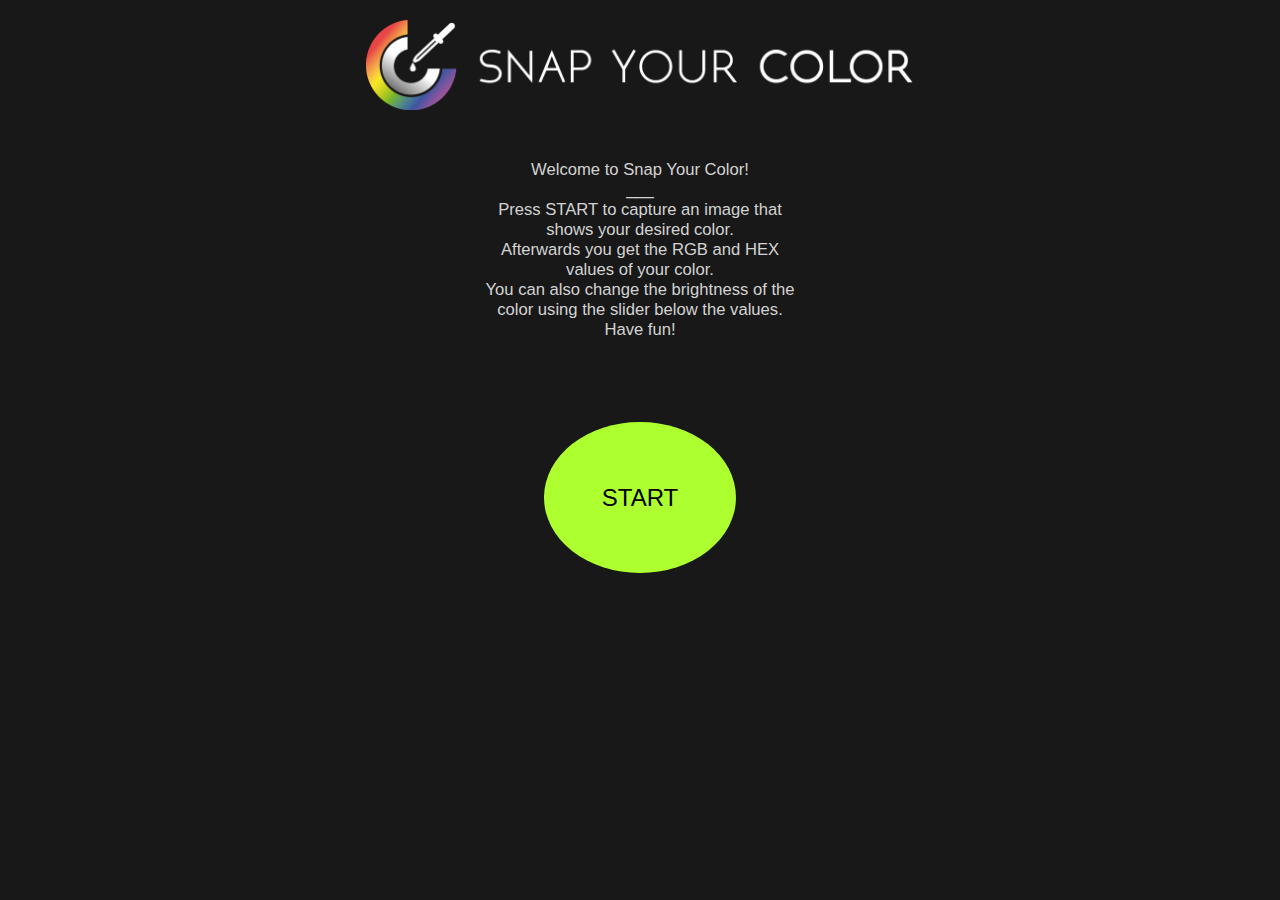
==== SnapYourColor/index.html @ 2b7ef6ba "meta test" ====
<!DOCTYPE html>
<html>
<head>
	<meta name="viewport" content="width=device-width, initial-scale=1, user-scalable=no"/>
	<link rel="stylesheet" type="text/css" href="style.css" media="screen">
	<link rel="stylesheet" type="text/css" href="style_mobile.css" media="only screen and (max-width: 480px)">
	<script type="text/javascript" src="https://ajax.googleapis.com/ajax/libs/jquery/3.2.1/jquery.min.js"></script>
	<script type="text/javascript" src="script.js"></script>
	<title>Snap Your Color</title>
</head>
<body>

	<!-- start view and result view -->
	<div id="content">

		<div id="banner">
			<a href="./index.html"><img id="logo" src="./logo.png"></a>
		</div>

		<div id="startView">
			<div id="startViewContent">
				<div id="introduction">
				Welcome to Snap Your Color! </br> ___</br>
				Press START to capture an image that shows your desired color. </br>
				Afterwards you get the RGB and HEX values of your color. </br>
				You can also change the brightness of the color using the slider below the values. </br>
				Have fun!
				</div>
				<div id="startButton" onclick="showCameraView()">
					<div id="startButtonText">START</div>
				</div>	
			</div>						
		</div>

		<div id="resultView">
			<div id="resultViewContent">
				<div id="resultColor"></div>
				<div id="resultColorStore">255_255_0</div>
				<div id="resultColorValues" class="text-input">
					    <label for="rgb" id="rgbLabel"><span class="label">RGB</span></label>
					    <input type="text" id="rgbOutput" name="rgb" placeholder="255 255 255">

					    <label for="hex" id="hexLabel"><span class="label">HEX</span></label>
					    <input type="text" id="hexOutput" name="hex" placeholder="#000000">
				</div>
				<div id="brightnessSlider">
					<input id="slider" type="range" min="1" max="1000" value="500">
				</div>
			</div>			
		</div>

		<!-- show some sensor infos -->
		<div id="infoBox">
			<div id="ambient_light" class="infoItem">Ambient-Light:</div>
			<div id="accelerotmeter" class="infoItem">Accelerometer:</div>
		</div>	

		<!-- loading view -->
		<div id="loadingView">
			
		</div>

		<!-- view to show the camera view and capture images in fullscreen-->
		<div id="cameraView">

			<video id="video" autoplay></video>
			<canvas id="canvas"></canvas>
			
			<div id="captureImageButton" onclick="captureImage()">
				<div id="captureImageButtonText">That's my color!</div>
			</div>

		</div>		

	</div>	

</body>
</html>
---- SnapYourColor/style.css ----
:root {
	--banner: #181818;
	--headline: #F24738;
  	--background: #181818;
  	--infoBox: #851934;
  	--detail1: #03A694;
  	--detail2: #F24738;
  	--text: black;
  	--button: #ADFF2F;

  	--startViewDisplay: block;
  	--resultViewDisplay: none;
  	--cameraViewDisplay: none;
  	--infoBoxDisplay: none;
}

* {
	margin: 0px;
	padding: 0px;
}

body {
	background: var(--background);
	width: 100%;
	height: 100%;
}

#content {
	position: absolute;
	margin: auto;
	width: 100%;
	height: 100%;
}

#banner {
	width: 100%;
	height: 10%;

	min-height: 50px;

	margin-top: 20px;
	background: var(--banner);
}

#logo {
	display: block;
	position: relative;

	height: 100%;
	margin: auto;
	padding-top: 0px;
}

/* --------------- START VIEW ----------------------*/
#startView {
	display: var(--startViewDisplay);
	position: relative;

	width: 100%;
	height: 80%;
}

#startViewContent {
	display: block;
	position: relative;

	width: 50%;
	height: 70%;

	min-height: 400px;
	min-width: 400px;

	margin: auto;

	margin-top: 50px;

}

#introduction {
	display: block;
	position: relative;

	width: 50%;
	height: 50%;

	margin: auto;

	color: lightgrey;
	font-family: Arial, sens-serif;
	font-size: 1.3vw;
	text-align: center;
}

#startButton {
	display: table;
	position: relative;

	width: 30%;
	height: 30%;

	margin: auto;
	top: 10px;
	background: var(--button);

	border-radius: 50%;
	cursor: pointer;
}

#startButtonText {
	position: relative;
	display: table-cell;

	vertical-align: middle;

	width: 50px;
	height: 20px;

	color: var(--text);
	font-family: Arial, sens-serif;
	font-size: 1.5em;
	text-align: center;
}

/* --------------- RESULT VIEW ----------------------*/

#resultView {
	display: var(--resultViewDisplay);
	position: relative;

	width: 100%;
	height: 80%;
}

#resultViewContent {
	display: block;
	position: relative;

	width: 40%;
	height: 70%;

	min-height: 400px;
	min-width: 400px;

	margin: auto;

	margin-top: 50px;
}

#resultColor {
	display: block;
	position: relative;

	width: 50%;
	height: 50%;

	margin: auto;
	background: var(--detail1);

	border-radius: 20%;
}

#resultColorStore {
	display: none;
}

#resultColorValues {
	display: block;
	position: relative;

	width: 50%;
	height: 35%;

	margin: auto;
	top: 20px;

	border: 1px solid var(--background);
}
	
input[type="text"] {
	display: block;
	position: relative;
	
	width: 50%;
	height: 30%;

	margin-top: 10px;

	border: 0px solid lightgray;
	border-radius: 0px 3px 3px 0px;
	padding-left: 24%;
}

label {
	position: relative;
	display: table;
	float: left;

	width: 25%;
	height: 30%;

	margin-top: 10px;

	border-radius: 3px 0 0 3px;

	line-height: 100%;
	color: white;
	font-size: 1.3em;
	text-align: center;

	background: var(--detail1);
}

.label {
	display: table-cell;
	vertical-align: middle;
}

#rgbLabel {	
	
}

#hexLabel {

}

#brightnessSlider {
	display: block;
	position: relative;

	width: 50%;
	height: 20%;
	margin: auto;
}

#slider {
	/*-webkit-appearance: none;
    appearance: none;*/

    width: 100%;

    background: var(--background);
    outline: none; 
}


/* --------------- CAMERA VIEW ----------------------*/
#cameraView {
	display: var(--cameraViewDisplay);
	position: relative;
	z-index: 998;

	width: 100%;
	height: 70%;

	top: 20px;

	background: var(--background)
}

#captureImageButton {
	z-index: 999;
	display: table;
	position: relative;

	width: 10%;
	height: 10%;
	min-width: 100px;

	margin: auto;
	top: -15%;

	border-radius: 5%;
	background: var(--button);
	cursor: pointer;
}

#captureImageButtonText {
	position: relative;
	display: table-cell;

	width: 200px;
	height: 20px;

	vertical-align: middle;

	color: var(--text);
	font-family: Helvetica, sens-serif;
	font-size: 1.5em;
	text-align: center;
}

#infoBox {
	display: var(--infoBoxDisplay);
	width: 700px;
	height: auto;

	margin: auto;
	margin-top: 10px;
}


#ambient_light {

}

.infoItem {
	width: 700px;
	height: auto;

	margin-top: 10px;
	padding-left: 5px;
	padding-top: 5px;	

	color: var(--text);
	font-family: Helvetica, sens-serif;
	font-size: 1.5em;

	background: var(--infoBox);
}

#video {
	display: block;
	margin: auto;
	height: 100%;
}

#canvas {
	display: none;
	z-index: 1000;
	position: absolute;
	margin: auto;
}

/* --------------- LOADING VIEW ----------------------*/
#loadingView {
	display: none;
	position: relative;

	width: 100%;
	height: 80%;
}
---- SnapYourColor/style_mobile.css ----
:root {
	--banner: #181818;
	--headline: #F24738;
  	--background: #181818;
  	--infoBox: #851934;
  	--detail1: #03A694;
  	--detail2: #F24738;
  	--text: black;
  	--button: #ADFF2F;

  	--startViewDisplay: block;
  	--resultViewDisplay: none;
  	--cameraViewDisplay: none;
  	--infoBoxDisplay: none;
}

* {
	margin: 0px;
	padding: 0px;
}

body {
	background: var(--background);
	width: 100%;
	height: 100%;
}

#content {
	position: absolute;
	margin: auto;
	width: 100%;
	height: 100%;
}

#banner {
	width: 100%;
	height: 10%;

	min-height: 50px;

	margin-top: 20px;
	background: var(--banner);
}

#logo {
	display: block;
	position: relative;

	width: 100%;

	margin: auto;
	padding-top: 0px;
}

/* --------------- START VIEW ----------------------*/
#startView {
	display: var(--startViewDisplay);
	position: relative;

	width: 100%;
	height: 80%;
}

#startViewContent {
	display: block;
	position: relative;

	width: 90%;
	height: 80%;

	min-height: 400px;
	min-width: 400px;

	margin: auto;
	margin-top: 50px;
}

#introduction {
	display: block;
	position: relative;

	width: 100%;
	height: 60%;

	margin: auto;

	color: lightgrey;
	font-family: Arial, sens-serif;
	font-size: 2vw;
	text-align: center;
}

#startButton {
	display: table;
	position: relative;

	width: 50%;
	height: 40%;

	margin: auto;
	bottom: 10px;
	background: var(--button);

	border-radius: 50%;
	cursor: pointer;
}

#startButtonText {
	position: relative;
	display: table-cell;

	vertical-align: middle;

	width: 50px;
	height: 20px;

	color: var(--text);
	font-family: Arial, sens-serif;
	font-size: 1.5em;
	text-align: center;
}

/* --------------- RESULT VIEW ----------------------*/

#resultView {
	display: var(--resultViewDisplay);
	position: relative;

	width: 100%;
	height: 80%;
}

#resultViewContent {
	display: block;
	position: relative;

	width: 90%;
	height: 100%;

	min-height: 400px;
	min-width: 400px;

	margin: auto;

	margin-top: 50px;
}

#resultColor {
	display: block;
	position: relative;

	width: 75%;
	height: 50%;

	margin: auto;
	background: var(--detail1);

	border-radius: 20%;
}

#resultColorStore {
	display: none;
}

#resultColorValues {
	display: block;
	position: relative;

	width: 75%;
	height: 35%;

	margin: auto;
	top: 20px;

	border: 1px solid var(--background);
}
	
input[type="text"] {
	display: block;
	position: relative;
	
	width: 50%;
	height: 30%;

	margin-top: 10px;

	border: 0px solid lightgray;
	border-radius: 0px 3px 3px 0px;
	padding-left: 24%;
}

label {
	position: relative;
	display: table;
	float: left;

	width: 25%;
	height: 30%;

	margin-top: 10px;

	border-radius: 3px 0 0 3px;

	line-height: 100%;
	color: white;
	font-size: 1.3em;
	text-align: center;

	background: var(--detail1);
}

.label {
	display: table-cell;
	vertical-align: middle;
}

#brightnessSlider {
	display: block;
	position: relative;

	width: 75%;
	height: 20%;
	margin: auto;
}

#slider {
	-webkit-appearance: none;
    appearance: none;

    width: 100%;

    background: var(--background);
    outline: none; 
    border: 0px;
}


/* --------------- CAMERA VIEW ----------------------*/
#cameraView {
	display: var(--cameraViewDisplay);
	position: relative;
	z-index: 998;

	width: 100%;
	height: 80%;

	top: 20px;

	background: var(--background)
}

#captureImageButton {
	z-index: 999;
	display: table;
	position: relative;

	width: 80%;
	height: 10%;
	min-width: 100px;

	margin: auto;
	top: -15%;

	border-radius: 5%;
	background: var(--button);
	cursor: pointer;
}

#captureImageButtonText {
	position: relative;
	display: table-cell;

	width: 200px;
	height: 20px;

	vertical-align: middle;

	color: var(--text);
	font-family: Helvetica, sens-serif;
	font-size: 1.5em;
	text-align: center;
}

#infoBox {
	display: var(--infoBoxDisplay);
	width: 700px;
	height: auto;

	margin: auto;
	margin-top: 10px;
}


#ambient_light {

}

.infoItem {
	width: 700px;
	height: auto;

	margin-top: 10px;
	padding-left: 5px;
	padding-top: 5px;	

	color: var(--text);
	font-family: Helvetica, sens-serif;
	font-size: 1.5em;

	background: var(--infoBox);
}

#video {
	display: block;
	margin: auto;
	height: 100%;
}

#canvas {
	display: none;
	z-index: 1000;
	position: absolute;
	margin: auto;
}

/* --------------- LOADING VIEW ----------------------*/
#loadingView {
	display: none;
	position: relative;

	width: 100%;
	height: 80%;
}
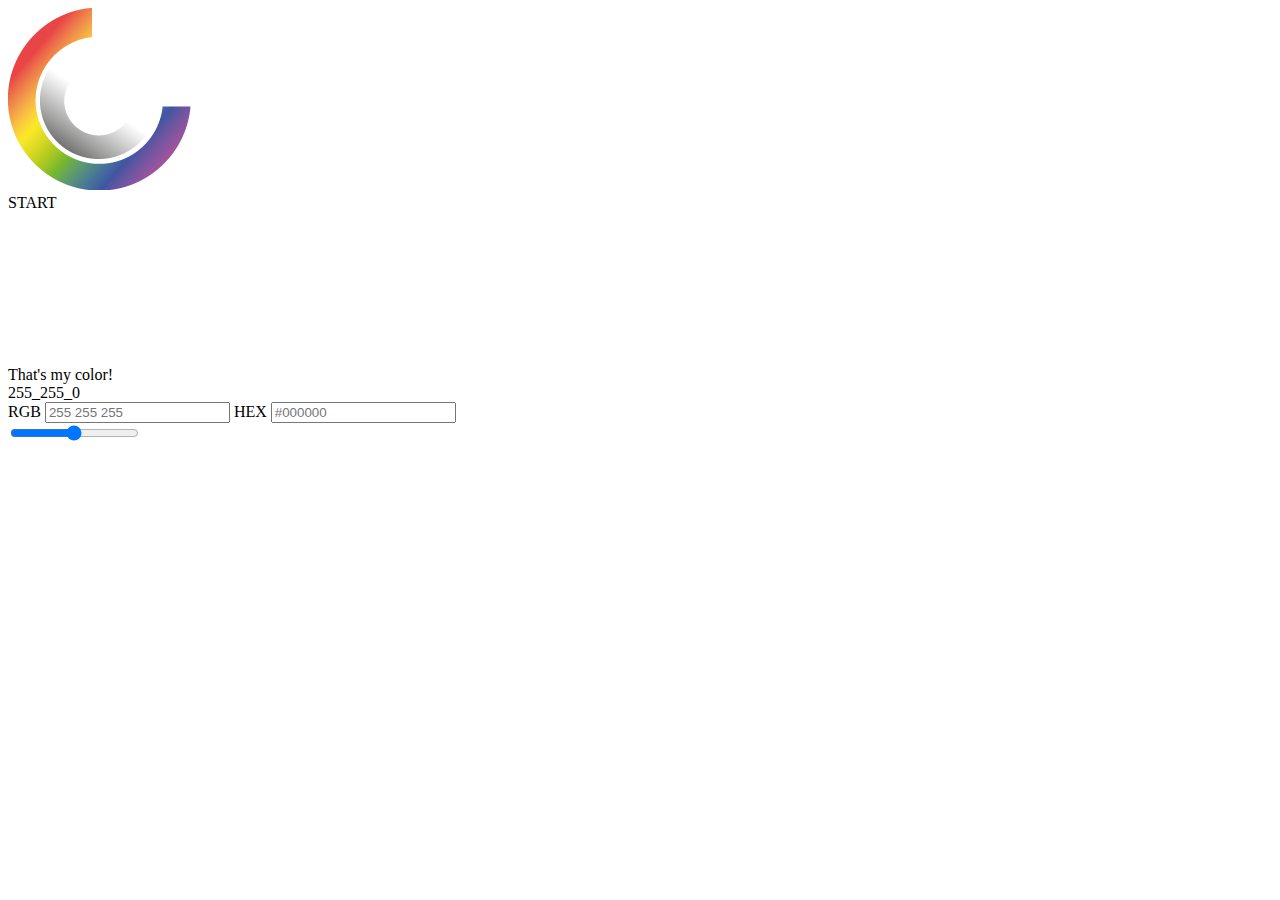
==== commit 0525f09b: "changed button style and added wurfl for mobile device detection" ====
--- a/SnapYourColor/index.html
+++ b/SnapYourColor/index.html
@@ -1,78 +1,60 @@
 <!DOCTYPE html>
 <html>
-<head>
-	<meta name="viewport" content="width=device-width, initial-scale=1, user-scalable=no"/>
-	<link rel="stylesheet" type="text/css" href="style.css" media="screen">
-	<link rel="stylesheet" type="text/css" href="style_mobile.css" media="only screen and (max-width: 480px)">
-	<script type="text/javascript" src="https://ajax.googleapis.com/ajax/libs/jquery/3.2.1/jquery.min.js"></script>
-	<script type="text/javascript" src="script.js"></script>
-	<title>Snap Your Color</title>
-</head>
-<body>
+	<head>
+		<meta name="viewport" content="width=device-width, initial-scale=1, maximum-scale=1, minimum-scale=1, user-scalable=no"/>
+		<script type="text/javascript" src="https://ajax.googleapis.com/ajax/libs/jquery/3.2.1/jquery.min.js"></script>
+		<script type="text/javascript" src="//wurfl.io/wurfl.js"></script>
+		<script type="text/javascript" src="script.js"></script>
+		<title>Snap Your Color</title>
+	</head>
 
-	<!-- start view and result view -->
-	<div id="content">
+	<body onload="chooseStylesheet();">
+		<div id="content">
 
-		<div id="banner">
-			<a href="./index.html"><img id="logo" src="./logo.png"></a>
-		</div>
-
-		<div id="startView">
-			<div id="startViewContent">
-				<div id="introduction">
-				Welcome to Snap Your Color! </br> ___</br>
-				Press START to capture an image that shows your desired color. </br>
-				Afterwards you get the RGB and HEX values of your color. </br>
-				You can also change the brightness of the color using the slider below the values. </br>
-				Have fun!
-				</div>
-				<div id="startButton" onclick="showCameraView()">
-					<div id="startButtonText">START</div>
-				</div>	
-			</div>						
-		</div>
-
-		<div id="resultView">
-			<div id="resultViewContent">
-				<div id="resultColor"></div>
-				<div id="resultColorStore">255_255_0</div>
-				<div id="resultColorValues" class="text-input">
-					    <label for="rgb" id="rgbLabel"><span class="label">RGB</span></label>
-					    <input type="text" id="rgbOutput" name="rgb" placeholder="255 255 255">
-
-					    <label for="hex" id="hexLabel"><span class="label">HEX</span></label>
-					    <input type="text" id="hexOutput" name="hex" placeholder="#000000">
-				</div>
-				<div id="brightnessSlider">
-					<input id="slider" type="range" min="1" max="1000" value="500">
-				</div>
-			</div>			
-		</div>
-
-		<!-- show some sensor infos -->
-		<div id="infoBox">
-			<div id="ambient_light" class="infoItem">Ambient-Light:</div>
-			<div id="accelerotmeter" class="infoItem">Accelerometer:</div>
-		</div>	
-
-		<!-- loading view -->
-		<div id="loadingView">
-			
-		</div>
-
-		<!-- view to show the camera view and capture images in fullscreen-->
-		<div id="cameraView">
-
-			<video id="video" autoplay></video>
-			<canvas id="canvas"></canvas>
-			
-			<div id="captureImageButton" onclick="captureImage()">
-				<div id="captureImageButtonText">That's my color!</div>
+			<div id="banner">
+				<a href="./index.html"><img id="logo" src="./logo.png"></a>
 			</div>
 
-		</div>		
+			<!-- first view -->
+			<div id="startView">
+				<div id="startViewContent">
+					<div id="introduction">
+					
+					</div>
+					<div id="startButton" onclick="showCameraView()">
+						<div id="startButtonText">START</div>
+					</div>	
+				</div>						
+			</div>
 
-	</div>	
+			<!-- view to show the camera view and capture images in fullscreen-->
+			<div id="cameraView">
+				<video id="video" autoplay></video>
+				<canvas id="canvas"></canvas>
+				
+				<div id="captureImageButton" onclick="captureImage()">
+					<div id="captureImageButtonText">That's my color!</div>
+				</div>
+			</div>	
 
-</body>
+			<!-- result view -->
+			<div id="resultView">
+				<div id="resultViewContent">
+					<div id="resultColor"></div>
+					<div id="resultColorStore">255_255_0</div>
+					<div id="resultColorValues" class="text-input">
+						    <label for="rgb" id="rgbLabel"><span class="label">RGB</span></label>
+						    <input type="text" id="rgbOutput" name="rgb" placeholder="255 255 255">
+
+						    <label for="hex" id="hexLabel"><span class="label">HEX</span></label>
+						    <input type="text" id="hexOutput" name="hex" placeholder="#000000">
+					</div>
+					<div id="brightnessSlider">
+						<input id="slider" type="range" min="1" max="1000" value="500">
+					</div>
+				</div>			
+			</div>	
+
+		</div>
+	</body>
 </html>
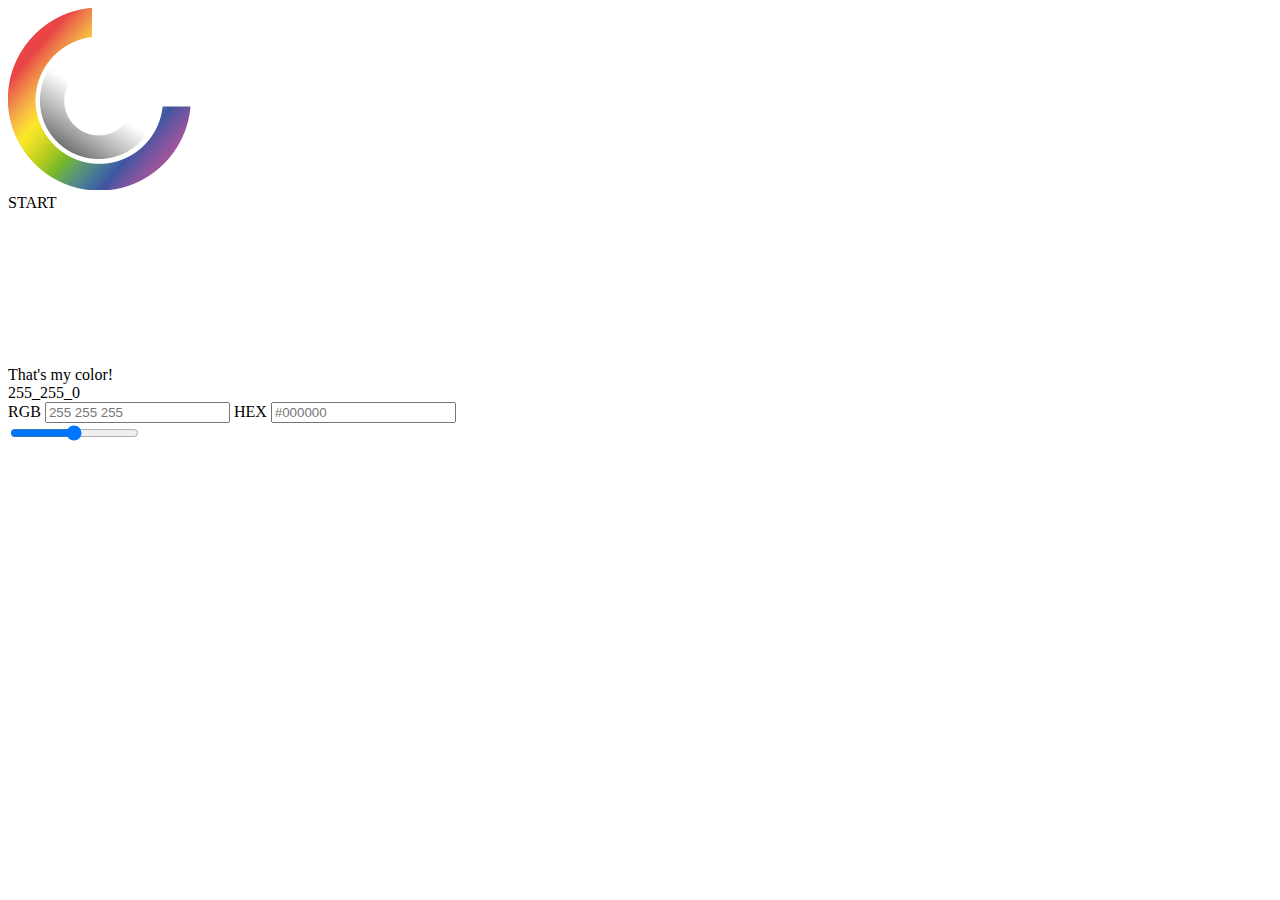
==== commit 93754f05: "style fixes" ====
--- a/SnapYourColor/index.html
+++ b/SnapYourColor/index.html
@@ -1,14 +1,14 @@
 <!DOCTYPE html>
 <html>
 	<head>
-		<meta name="viewport" content="width=device-width, initial-scale=1, maximum-scale=1, minimum-scale=1, user-scalable=no"/>
-		<script type="text/javascript" src="https://ajax.googleapis.com/ajax/libs/jquery/3.2.1/jquery.min.js"></script>
-		<script type="text/javascript" src="//wurfl.io/wurfl.js"></script>
+		<meta name="viewport" content="width=device-width, initial-scale=1, maximum-scale=1, minimum-scale=1, user-scalable=no" />
+		<script src="https://ajax.googleapis.com/ajax/libs/jquery/3.3.1/jquery.min.js"></script>
+		<script type="text/javascript" src="http://wurfl.io/wurfl.js"></script>
 		<script type="text/javascript" src="script.js"></script>
 		<title>Snap Your Color</title>
 	</head>
 
-	<body onload="chooseStylesheet();">
+	<body onload="chooseStylesheet()">
 		<div id="content">
 
 			<div id="banner">
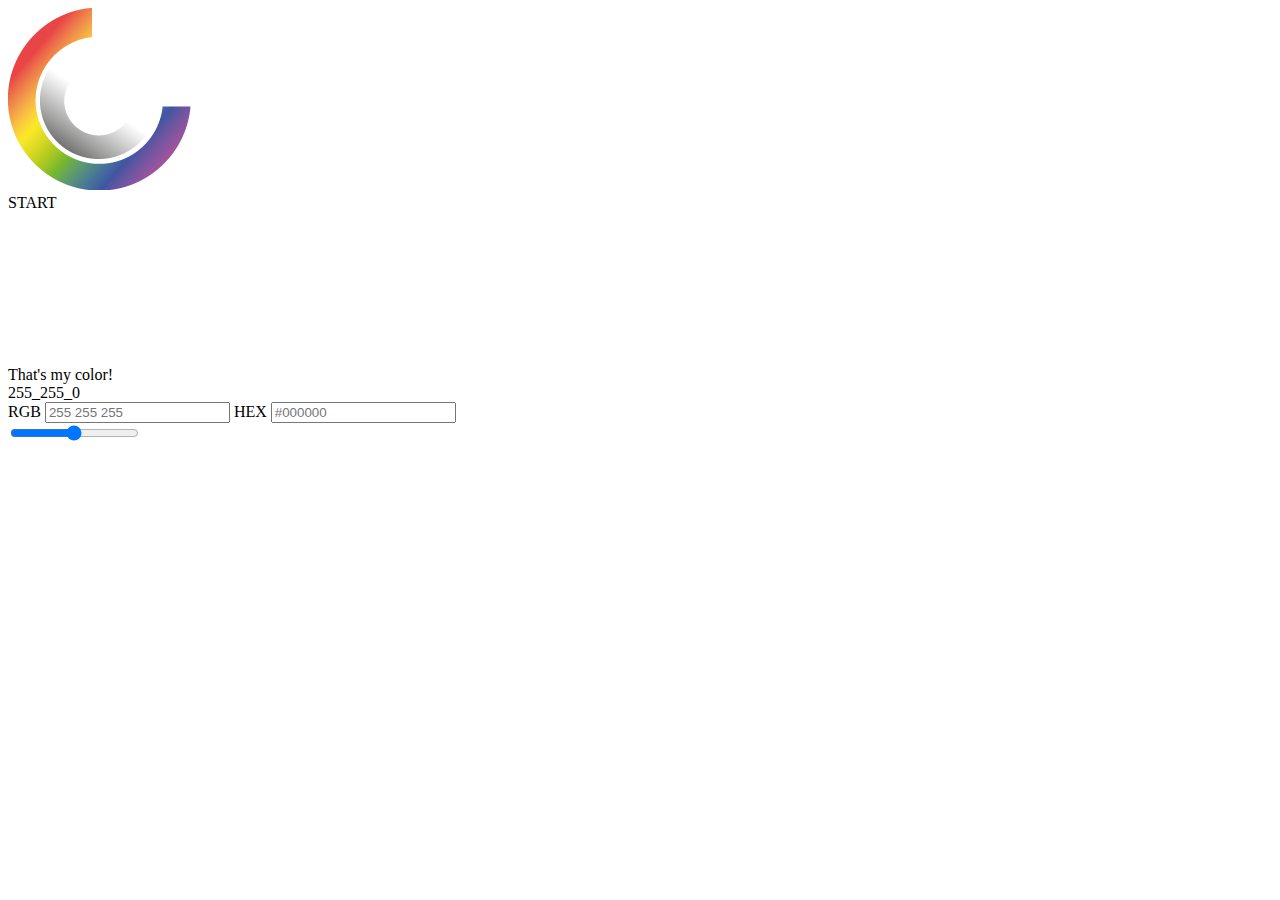
==== commit 31b2829d: "changed wurfl import" ====
--- a/SnapYourColor/index.html
+++ b/SnapYourColor/index.html
@@ -2,8 +2,7 @@
 <html>
 	<head>
 		<meta name="viewport" content="width=device-width, initial-scale=1, maximum-scale=1, minimum-scale=1, user-scalable=no" />
-		<script src="https://ajax.googleapis.com/ajax/libs/jquery/3.3.1/jquery.min.js"></script>
-		<script type="text/javascript" src="http://wurfl.io/wurfl.js"></script>
+		<script type="text/javascript" src="https://ajax.googleapis.com/ajax/libs/jquery/3.3.1/jquery.min.js"></script>
 		<script type="text/javascript" src="script.js"></script>
 		<title>Snap Your Color</title>
 	</head>
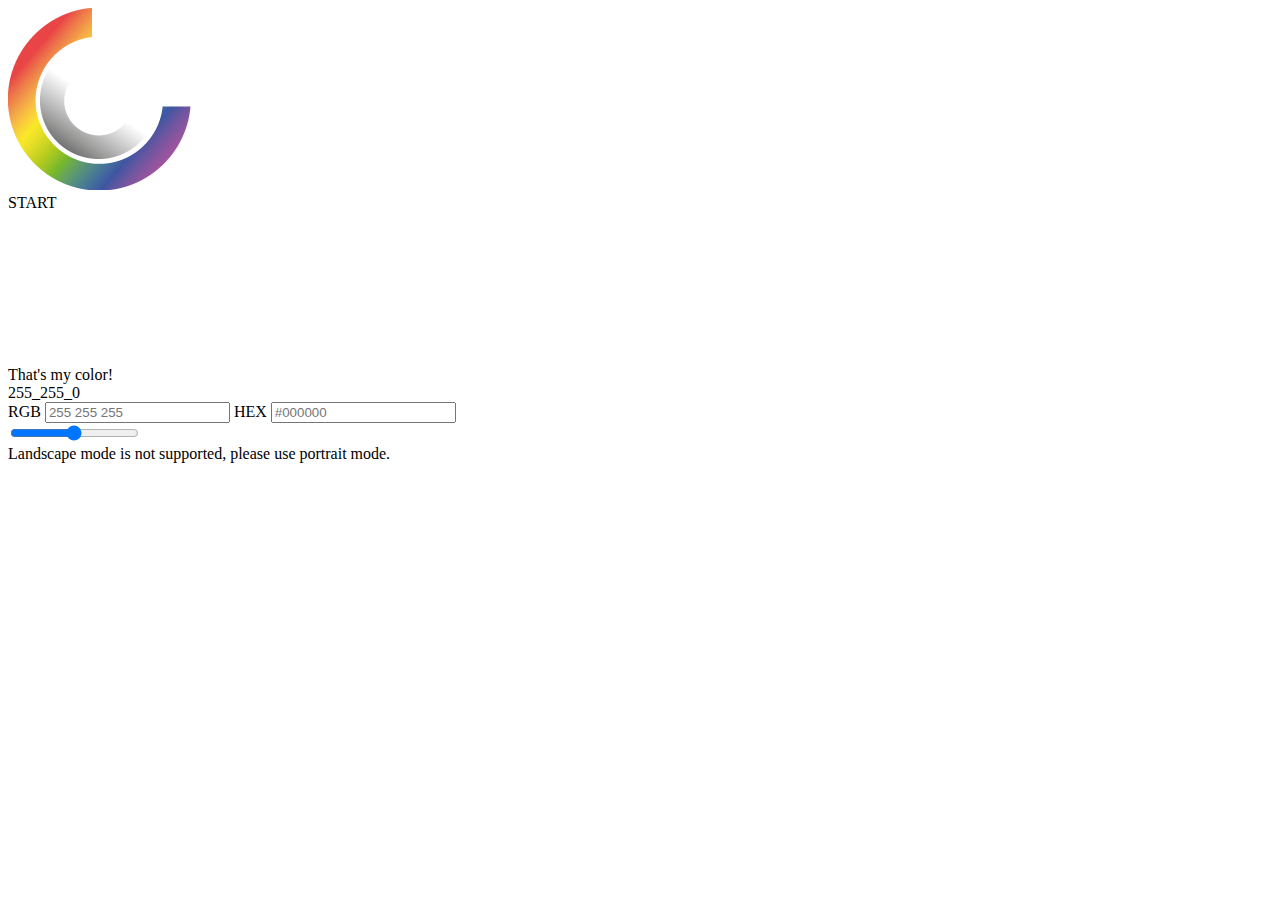
==== commit c1a55778: "added landscape not supported text for mobile version" ====
--- a/SnapYourColor/index.html
+++ b/SnapYourColor/index.html
@@ -3,6 +3,7 @@
 	<head>
 		<meta name="viewport" content="width=device-width, initial-scale=1, maximum-scale=1, minimum-scale=1, user-scalable=no" />
 		<script type="text/javascript" src="https://ajax.googleapis.com/ajax/libs/jquery/3.3.1/jquery.min.js"></script>
+		<script type="text/javascript" src="https://wurfl.io/wurfl.js"></script>
 		<script type="text/javascript" src="script.js"></script>
 		<title>Snap Your Color</title>
 	</head>
@@ -42,17 +43,20 @@
 					<div id="resultColor"></div>
 					<div id="resultColorStore">255_255_0</div>
 					<div id="resultColorValues" class="text-input">
-						    <label for="rgb" id="rgbLabel"><span class="label">RGB</span></label>
-						    <input type="text" id="rgbOutput" name="rgb" placeholder="255 255 255">
+						<label for="rgb" id="rgbLabel"><span class="label">RGB</span></label>
+						<input type="text" id="rgbOutput" name="rgb" placeholder="255 255 255">
 
-						    <label for="hex" id="hexLabel"><span class="label">HEX</span></label>
-						    <input type="text" id="hexOutput" name="hex" placeholder="#000000">
+						<label for="hex" id="hexLabel"><span class="label">HEX</span></label>
+						<input type="text" id="hexOutput" name="hex" placeholder="#000000">
 					</div>
 					<div id="brightnessSlider">
 						<input id="slider" type="range" min="1" max="1000" value="500">
 					</div>
 				</div>			
-			</div>	
+			</div>
+
+			<!-- info for landscape use -->
+			<div id="landscapeInfoText">Landscape mode is not supported, please use portrait mode.</div>	
 
 		</div>
 	</body>
